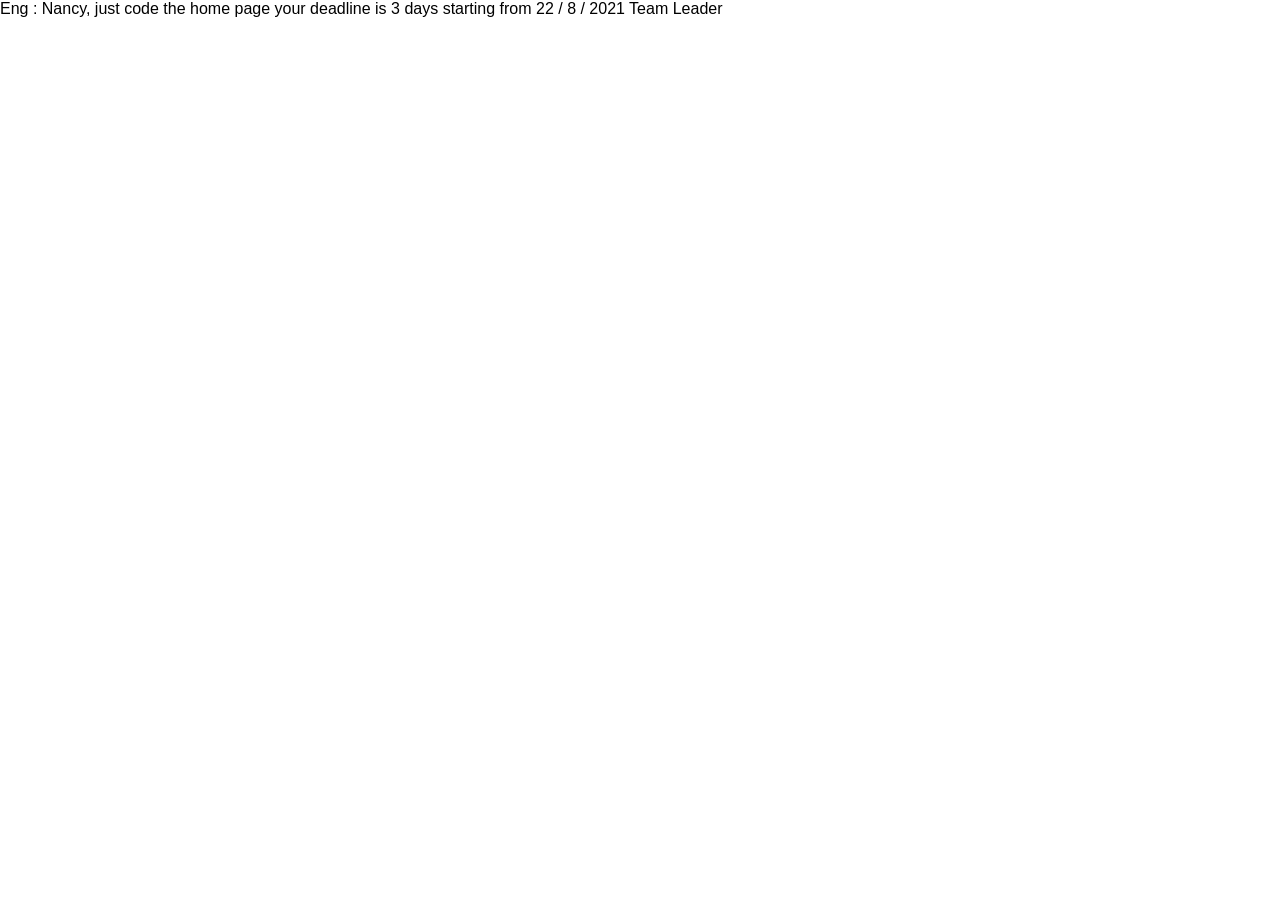
==== rooms.html @ c6a677c8 "rooms page" ====
<!DOCTYPE html>
<html lang="en">
<head>
    <meta charset="UTF-8">
    <meta http-equiv="X-UA-Compatible" content="IE=edge">
    <meta name="viewport" content="width=device-width, initial-scale=1.0">
    <link rel="stylesheet" href="style.css">
    <title>Montana</title>
</head>
<body>
    Eng : Nancy,

    just code the home page your deadline is 3 days 
    starting from 22 / 8 / 2021

    Team Leader
    
</body>
</html>
---- style.css ----
* {
  margin: 0;
  padding: 0;
  font-family: "Raleway", sans-serif;
}
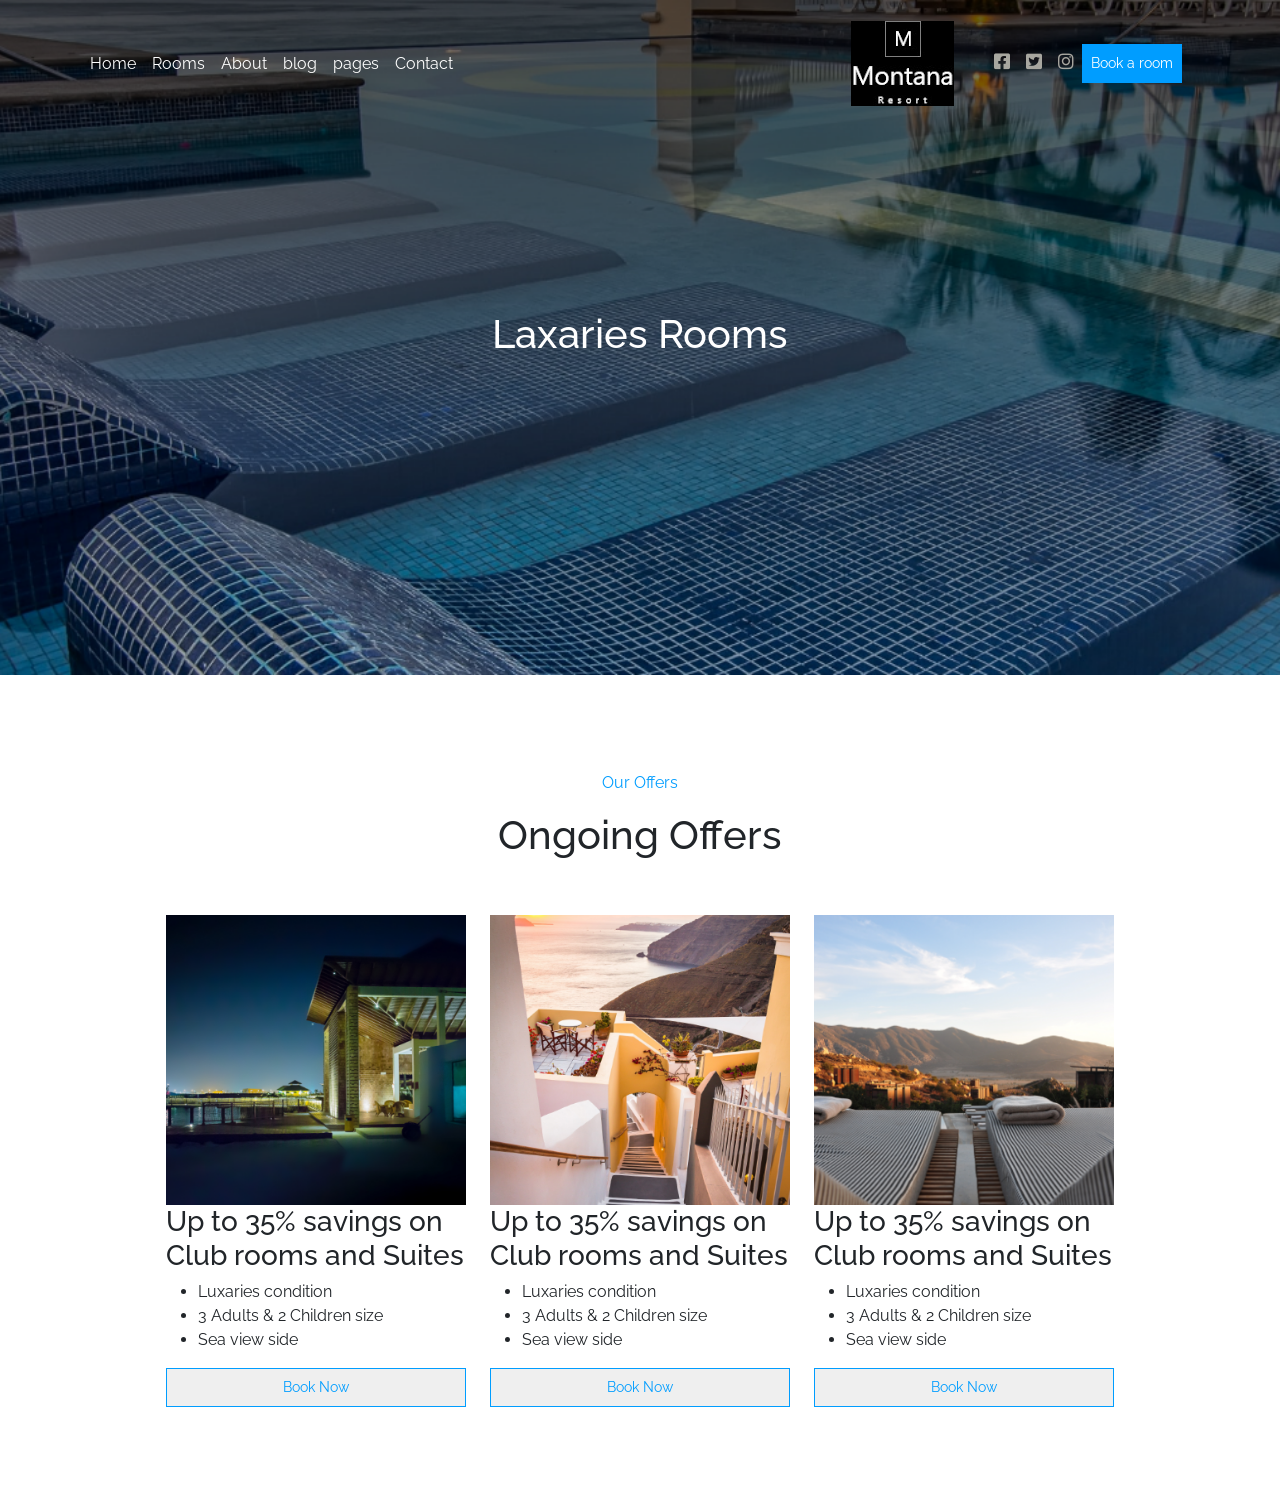
==== commit dd696940: "navbar and ongoing offer section" ====
--- a/rooms.html
+++ b/rooms.html
@@ -1,19 +1,157 @@
 <!DOCTYPE html>
 <html lang="en">
-<head>
-    <meta charset="UTF-8">
-    <meta http-equiv="X-UA-Compatible" content="IE=edge">
-    <meta name="viewport" content="width=device-width, initial-scale=1.0">
-    <link rel="stylesheet" href="style.css">
+  <head>
+    <meta charset="UTF-8" />
+    <meta http-equiv="X-UA-Compatible" content="IE=edge" />
+    <meta name="viewport" content="width=device-width, initial-scale=1.0" />
+    <link rel="stylesheet" href="style.css" />
     <title>Montana</title>
-</head>
-<body>
-    Eng : Nancy,
+    <link rel="preconnect" href="https://fonts.googleapis.com" />
+    <link rel="preconnect" href="https://fonts.gstatic.com" crossorigin />
+    <link
+      href="https://fonts.googleapis.com/css2?family=Raleway:wght@300;500&display=swap"
+      rel="stylesheet"
+    />
+    <link rel="stylesheet" href="css/all.min.css" />
+    <link rel="stylesheet" href="css/bootstrap.min.css" />
+    <link rel="stylesheet" href="css/style.css" />
+  </head>
+  <body>
+    <!-- Eng : Nancy,just code the home page your deadline is 3 days starting from 22 / 8 / 2021 Team Leader -->
+    <!-- start of Navbar -->
+    <nav class="navbar fixed-top navbar-expand-lg navbar-dark p-md-3">
+      <div class="container">
+       
+        <button
+          type="button"
+          class="navbar-toggler"
+          data-bs-target="#navbarNav"
+          data-bs-toggle="collapse"
+          aria-controls="navbarNav"
+          aria-expanded="false"
+          aria-lable="Toggle Navbar"
+        >
+          <span class="navbar-toggler-icon"></span>
+        </button>
 
-    just code the home page your deadline is 3 days 
-    starting from 22 / 8 / 2021
+        <div class="collapse navbar-collapse" id="navbarNav">
+          <!-- <div class="mx-auto"></div> -->
+          <ul class="navbar-nav">
+            <li class="nav-item">
+              <a href="#" class="nav-link text-white">Home</a>
+            </li>
+            <li class="nav-item">
+              <a href="#" class="nav-link text-white">Rooms</a>
+            </li>
+            <li class="nav-item">
+              <a href="#" class="nav-link text-white">About</a>
+            </li>
+            <li class="nav-item">
+              <a href="#" class="nav-link text-white">blog</a>
+            </li>
+            <li class="nav-item">
+              <a href="#" class="nav-link text-white">pages</a>
+            </li>
+            <li class="nav-item">
+              <a href="#" class="nav-link text-white">Contact</a>
+            </li>
+          </ul>
+        </div>
 
-    Team Leader
+       
+          <div class="navbar-brand  d-flex justify-content-center">
+            <img class="align-self-center logo" src="imgs/logo.png" />
+          </div>
+        
+       
+
+
+      <div class="d-flex m-3">
+        <i class="fab fa-facebook-square icon p-2"></i>     
+        <i class="fab fa-twitter-square icon p-2"></i>
+        <i class="fab fa-instagram icon p-2"></i>
+        <button type="button" class="button-bkg p-2 ">Book a room</button>
+    </div>
+      </div>
+    </nav>
+    <!-- end of Navbar -->
+
+    <!-- start  of banner image -->
+    <div
+      class="
+        banner-image
+        w-100
+        d-flex
+        align-items-center
+        justify-content-center
+        text-white
+      "
+    >
+      <div class="content text-center">
+        <h1 class="text-white">Laxaries Rooms</h1>
+      </div>
+    </div>
+    <!-- end  of banner image -->
+
+
+ <!-- start of Ongoing Offers -->
+ <div class="container mt-5 p-5">
+   <p class="text-center Ongoing-head">Our Offers</p>
+   <h1 class="text-center">Ongoing Offers</h1>
+  <div class="row p-5">
+    <div class="col-md-4">
+      <div class="item">
+        <img src="imgs/download (8).png" class="w-100" />
+        <h3>Up to 35% savings on Club
+          rooms and Suites</h3>
+          <ul>
+            <li>Luxaries condition</li>
+            <li>3 Adults & 2 Children size</li>
+            <li>Sea view side</li>
+  
+          </ul>
+          <button type="button" class="button-Ongoing p-2 ">Book Now</button>
+
+      </div>
+    </div>
+    <div class="col-md-4">
+      <div class="item">
+        <img src="imgs/download (9).png" class="w-100" />
+        <h3>Up to 35% savings on Club
+          rooms and Suites</h3>
+        <ul>
+          <li>Luxaries condition</li>
+          <li>3 Adults & 2 Children size</li>
+          <li>Sea view side</li>
+
+        </ul>
+        <button type="button" class="button-Ongoing p-2 ">Book Now</button>
+
+      </div>
+    </div>
+    <div class="col-md-4">
+      <div class="item">
+        <img src="imgs/download (10).png" class="w-100" />
+        <h3>Up to 35% savings on Club
+          rooms and Suites</h3>
+          <ul>
+            <li>Luxaries condition</li>
+            <li>3 Adults & 2 Children size</li>
+            <li>Sea view side</li>
+  
+          </ul>
+          <button type="button" class="button-Ongoing p-2 ">Book Now</button>
+
+      </div>
+    </div>
+  </div>
+</div>
+  <!-- end of Ongoing Offers -->
+
+
     
-</body>
-</html>+    <script src="js/bootstrap.bundle.min.js"></script>
+    <script src="js/bootstrap.min.js"></script>
+    <script src="js/app.js"></script>
+  </body>
+</html>
--- a/css/style.css
+++ b/css/style.css
@@ -0,0 +1,69 @@
+* {
+  margin: 0;
+  padding: 0;
+  font-family: "Raleway", sans-serif;
+}
+.nav-bkgrd{
+  background-color: transparent;
+}
+.banner-image{
+  height:75vh;
+  /* background-color: tomato; */
+  background-image: url("../imgs/bg.png"); 
+  background-position: center; 
+  background-repeat: no-repeat; 
+  background-size: cover; 
+}
+
+.logo{
+  text-align: center;
+}
+
+.button-bkg{
+  background: #009dff;
+    padding: 12px 26px;
+    font-size: 14px;
+    font-weight: 400;
+    border: 1px solid transparent;
+    color: #fff;
+    padding: 12px 26px;
+}
+.button-bkg:hover{
+  background: white;
+  color:#009dff;
+  border: 1px solid #009dff;
+
+}
+
+.icon{
+  font-size:18px;
+  color:#a8a7a0;
+  
+  background-color: transparent;
+}
+.icon:hover{
+ 
+  color:white;
+
+}
+
+
+
+.button-Ongoing{
+  width: 100%;
+    text-align: center;
+    font-size: 14px;
+    color: #009dff;
+    border: 1px solid #009dff;
+    text-transform: capitalize;
+    padding: 10px 25px;
+}
+
+.button-Ongoing:hover{
+  background-color: #009dff;
+  color: white;
+}
+.Ongoing-head{
+  color: #009dff;
+
+}
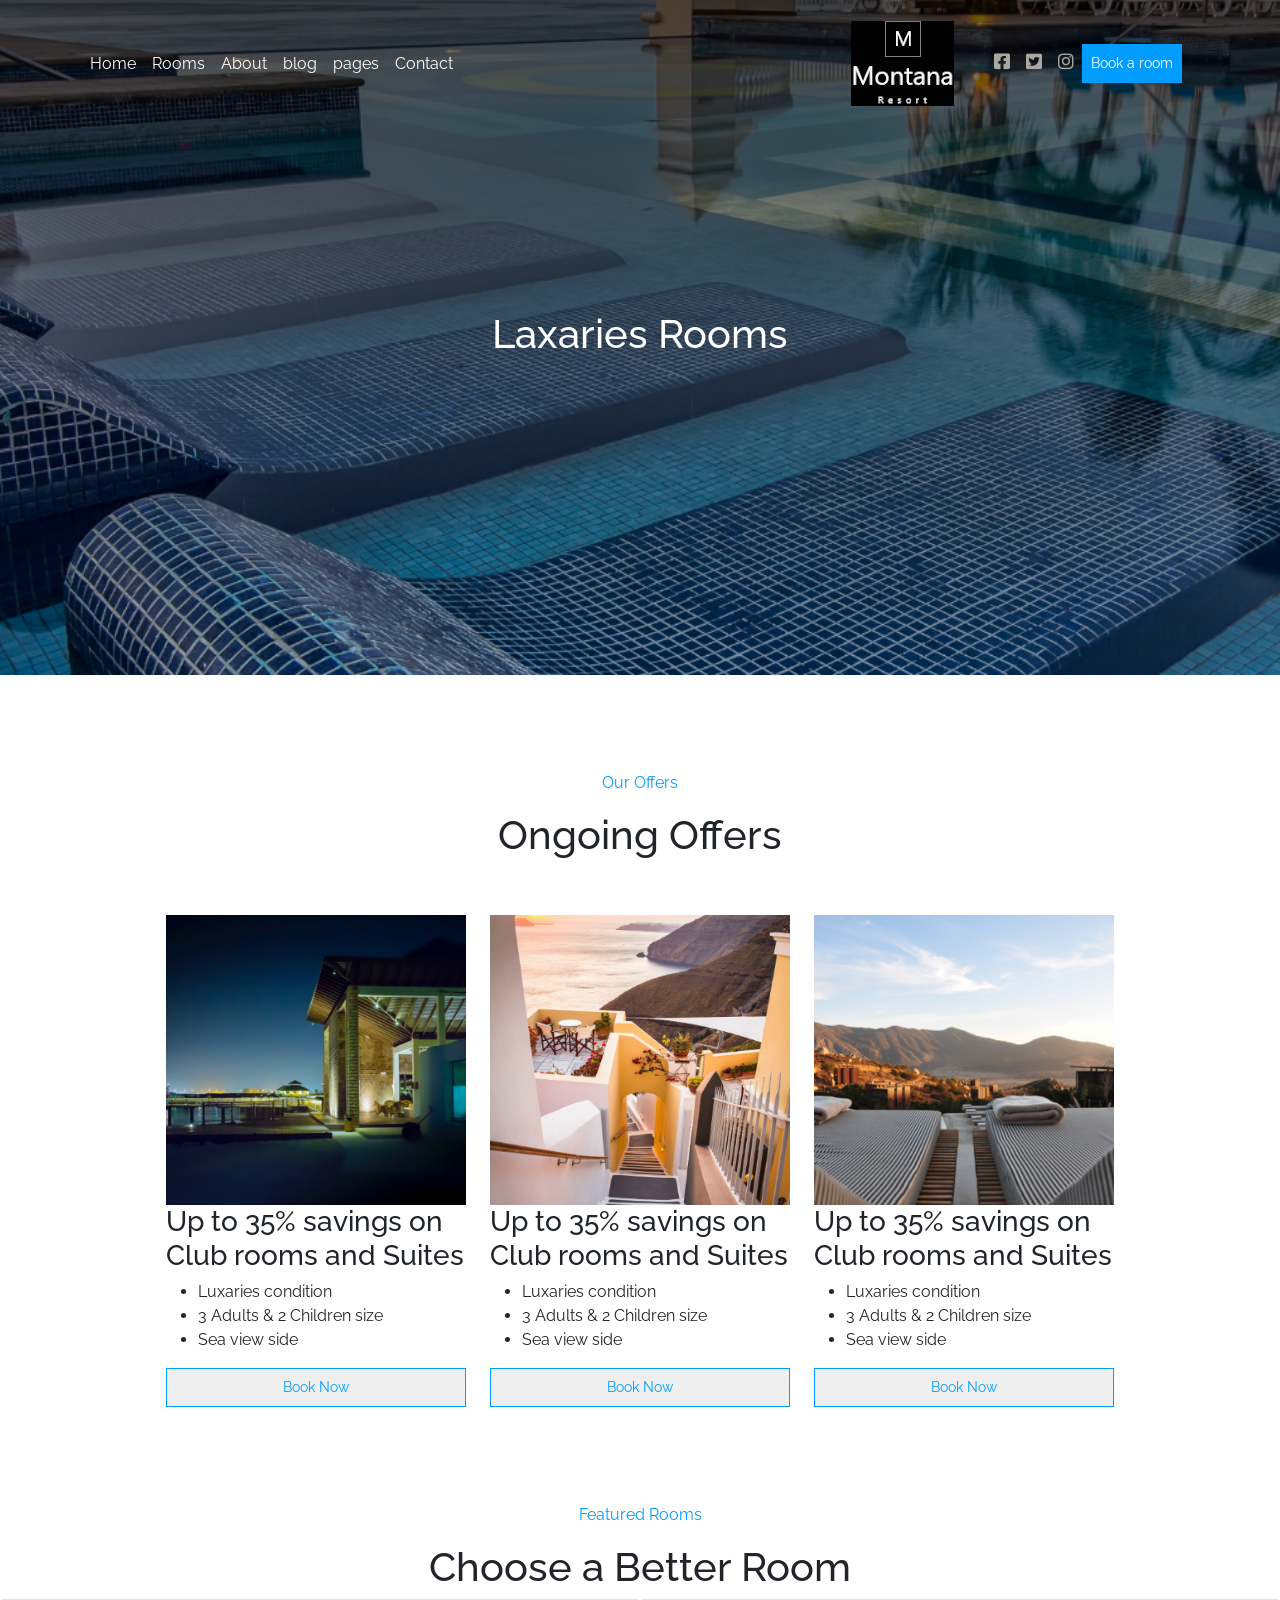
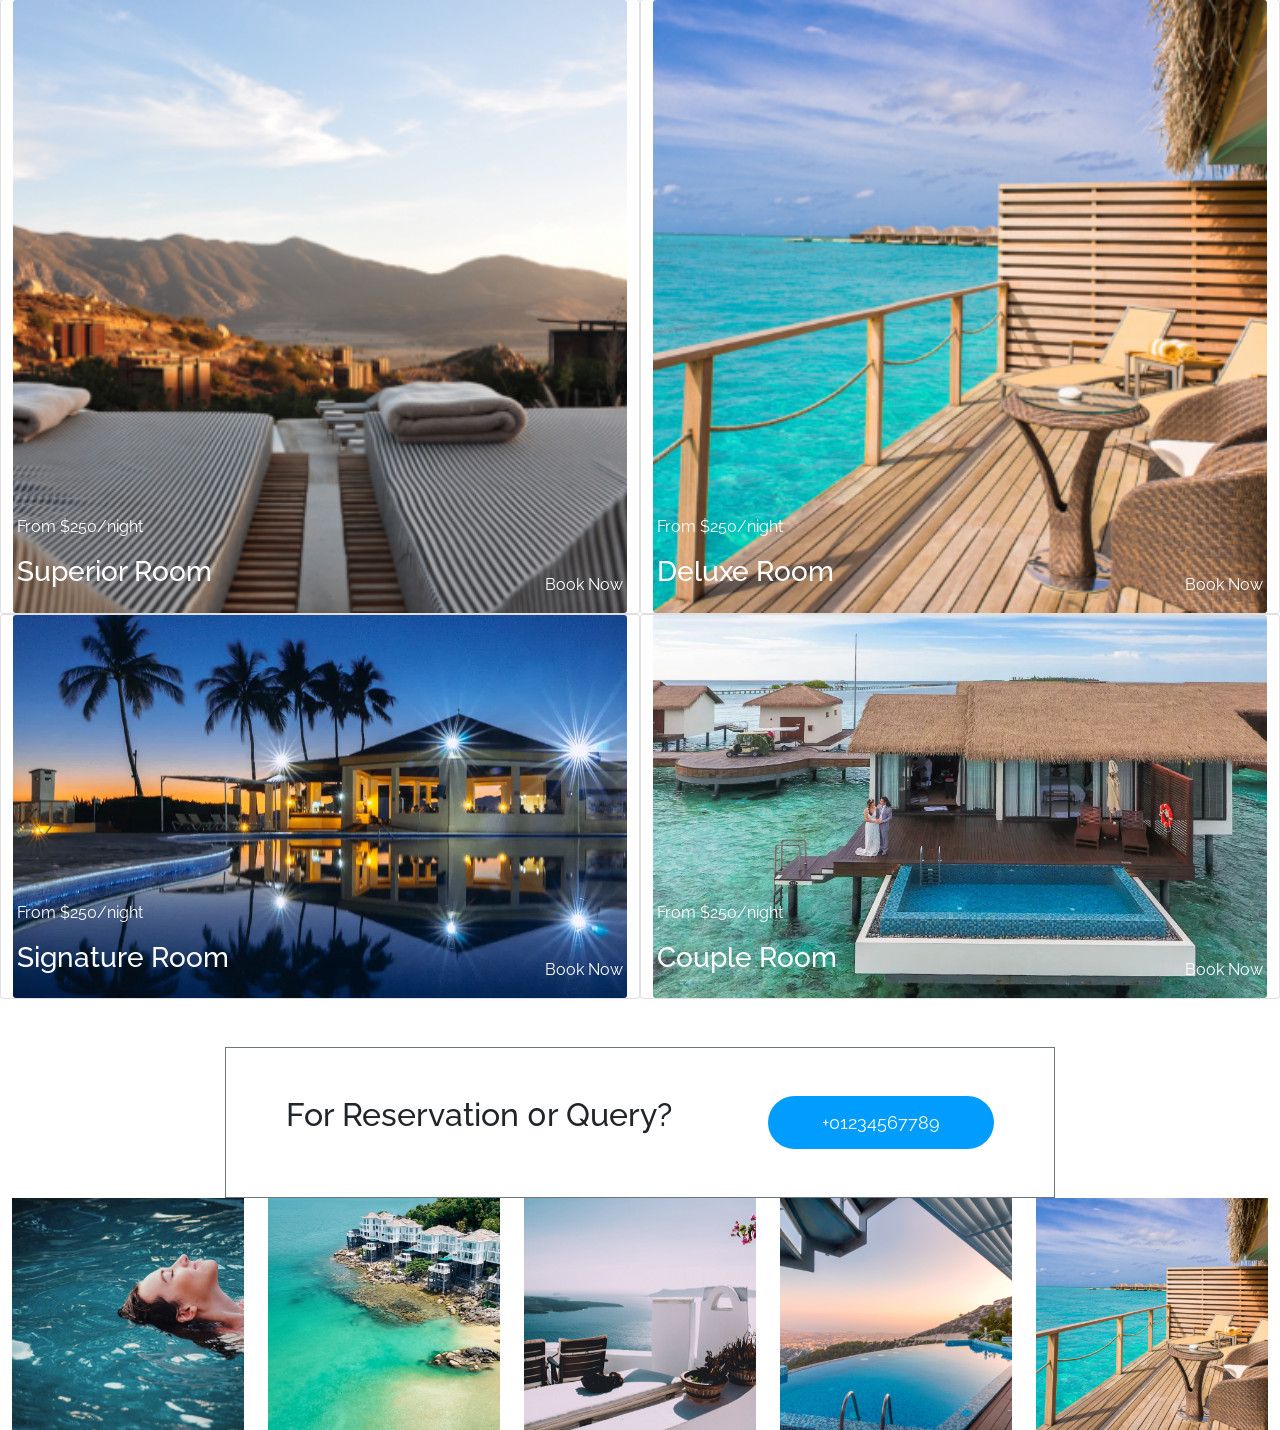
==== commit 240c2226: "Featured Rooms and reversed sections" ====
--- a/rooms.html
+++ b/rooms.html
@@ -21,7 +21,6 @@
     <!-- start of Navbar -->
     <nav class="navbar fixed-top navbar-expand-lg navbar-dark p-md-3">
       <div class="container">
-       
         <button
           type="button"
           class="navbar-toggler"
@@ -58,20 +57,16 @@
           </ul>
         </div>
 
-       
-          <div class="navbar-brand  d-flex justify-content-center">
-            <img class="align-self-center logo" src="imgs/logo.png" />
-          </div>
-        
-       
-
-
-      <div class="d-flex m-3">
-        <i class="fab fa-facebook-square icon p-2"></i>     
-        <i class="fab fa-twitter-square icon p-2"></i>
-        <i class="fab fa-instagram icon p-2"></i>
-        <button type="button" class="button-bkg p-2 ">Book a room</button>
-    </div>
+        <div class="navbar-brand d-flex justify-content-center">
+          <img class="align-self-center logo" src="imgs/logo.png" />
+        </div>
+
+        <div class="d-flex m-3">
+          <i class="fab fa-facebook-square icon p-2"></i>
+          <i class="fab fa-twitter-square icon p-2"></i>
+          <i class="fab fa-instagram icon p-2"></i>
+          <button type="button" class="button-bkg p-2">Book a room</button>
+        </div>
       </div>
     </nav>
     <!-- end of Navbar -->
@@ -93,63 +88,155 @@
     </div>
     <!-- end  of banner image -->
 
-
- <!-- start of Ongoing Offers -->
- <div class="container mt-5 p-5">
-   <p class="text-center Ongoing-head">Our Offers</p>
-   <h1 class="text-center">Ongoing Offers</h1>
-  <div class="row p-5">
-    <div class="col-md-4">
-      <div class="item">
-        <img src="imgs/download (8).png" class="w-100" />
-        <h3>Up to 35% savings on Club
-          rooms and Suites</h3>
-          <ul>
-            <li>Luxaries condition</li>
-            <li>3 Adults & 2 Children size</li>
-            <li>Sea view side</li>
-  
-          </ul>
-          <button type="button" class="button-Ongoing p-2 ">Book Now</button>
-
-      </div>
-    </div>
-    <div class="col-md-4">
-      <div class="item">
-        <img src="imgs/download (9).png" class="w-100" />
-        <h3>Up to 35% savings on Club
-          rooms and Suites</h3>
-        <ul>
-          <li>Luxaries condition</li>
-          <li>3 Adults & 2 Children size</li>
-          <li>Sea view side</li>
-
-        </ul>
-        <button type="button" class="button-Ongoing p-2 ">Book Now</button>
-
-      </div>
-    </div>
-    <div class="col-md-4">
-      <div class="item">
-        <img src="imgs/download (10).png" class="w-100" />
-        <h3>Up to 35% savings on Club
-          rooms and Suites</h3>
-          <ul>
-            <li>Luxaries condition</li>
-            <li>3 Adults & 2 Children size</li>
-            <li>Sea view side</li>
-  
-          </ul>
-          <button type="button" class="button-Ongoing p-2 ">Book Now</button>
-
-      </div>
-    </div>
-  </div>
-</div>
-  <!-- end of Ongoing Offers -->
-
-
-    
+    <!-- start of Ongoing Offers -->
+    <div class="container mt-5 p-5">
+      <p class="text-center Ongoing-head">Our Offers</p>
+      <h1 class="text-center">Ongoing Offers</h1>
+      <div class="row p-5">
+        <div class="col-md-4">
+          <div class="item">
+            <img src="imgs/download (8).png" class="w-100" />
+            <h3>Up to 35% savings on Club rooms and Suites</h3>
+            <ul>
+              <li>Luxaries condition</li>
+              <li>3 Adults & 2 Children size</li>
+              <li>Sea view side</li>
+            </ul>
+            <button type="button" class="button-Ongoing p-2">Book Now</button>
+          </div>
+        </div>
+        <div class="col-md-4">
+          <div class="item">
+            <img src="imgs/download (9).png" class="w-100" />
+            <h3>Up to 35% savings on Club rooms and Suites</h3>
+            <ul>
+              <li>Luxaries condition</li>
+              <li>3 Adults & 2 Children size</li>
+              <li>Sea view side</li>
+            </ul>
+            <button type="button" class="button-Ongoing p-2">Book Now</button>
+          </div>
+        </div>
+        <div class="col-md-4">
+          <div class="item">
+            <img src="imgs/download (10).png" class="w-100" />
+            <h3>Up to 35% savings on Club rooms and Suites</h3>
+            <ul>
+              <li>Luxaries condition</li>
+              <li>3 Adults & 2 Children size</li>
+              <li>Sea view side</li>
+            </ul>
+            <button type="button" class="button-Ongoing p-2">Book Now</button>
+          </div>
+        </div>
+      </div>
+    </div>
+    <!-- end of Ongoing Offers -->
+
+    <!-- start of Featured Rooms -->
+    <div class="container-fluid">
+      <p class="text-center Ongoing-head">Featured Rooms</p>
+      <h1 class="text-center">Choose a Better Room</h1>
+      <div class="row">
+        <div class="col-md-6  card text-white">
+          <img src="imgs/download (10).png" class="img-fluid card-img h-100" alt="..." />
+          <div class="card-img-overlay d-flex justify-content-between align-items-end">
+            <div>
+              <p class="card-text">From $250/night</p>
+              <h3 class="card-title">Superior Room</h3>
+            </div>
+            <div>
+              <a href="#" class="card-text text-white room-link">Book Now</a>
+            </div>
+          </div>
+        </div>
+
+         <div class="col-md-6  card text-white">
+          <img src="imgs/download (7).png" class="img-fluid card-img" alt="..." />
+          <div class="card-img-overlay d-flex justify-content-between align-items-end">
+            <div>
+              <p class="card-text">From $250/night</p>
+              <h3 class="card-title">Deluxe Room</h3>
+            </div>
+            <div>
+              <a href="#" class="card-text text-white room-link">Book Now</a>
+            </div>
+          </div>
+        </div>
+
+      </div>
+      <div class="row">
+         <div class="col-md-6  card text-white">
+          <img src="imgs/download8.webp" class="img-fluid card-img w-100 h-100 room-item" alt="..." />
+          <div class="card-img-overlay d-flex justify-content-between align-items-end">
+            <div>
+              <p class="card-text">From $250/night</p>
+              <h3 class="card-title">Signature Room</h3>
+            </div>
+            <div>
+              <a href="#" class="card-text text-white room-link">Book Now</a>
+            </div>
+          </div>
+        </div>
+
+        <div class="col-md-6  card text-white">
+          <img src="imgs/download9.webp" class="img-fluid card-img w-100 h-100" alt="..." />
+          <div class="card-img-overlay d-flex justify-content-between align-items-end">
+            <div>
+              <p class="card-text">From $250/night</p>
+              <h3 class="card-title">Couple Room</h3>
+            </div>
+            <div>
+              <a href="#" class="card-text text-white room-link">Book Now</a>
+            </div>
+          </div>
+        </div>
+      </div>
+    </div>
+    <!-- end of Featured Rooms -->
+
+    <!-- start of reserve -->
+    <div class="container mt-5">
+      <div class="row justify-content-md-center">
+       
+        <div class="col-md-auto  border border-secondary border-1  d-flex justify-content-between">
+
+         <h2 class="m-5">For Reservation 0r Query?</h2>
+         <a href="#" class="phone-nu m-5">+01234567789</a>
+
+        </div>
+       
+      </div>
+      
+    </div>
+    <!-- end of reserve -->
+
+    <!-- start of gallery -->
+
+    <div class="container-fluid">
+      <div class="row">
+        
+        <div class="col gallery-item">
+          <img src="imgs/download (3).png" class="img-fluid" alt="">
+        </div>
+        <div class="col gallery-item">
+          <img src="imgs/download (4).png" class="img-fluid" alt="">
+        </div>
+        <div class="col gallery-item">
+          <img src="imgs/download (5).png" class="img-fluid" alt="">
+        </div>
+        <div class="col gallery-item">
+          <img src="imgs/download (6).png" class="img-fluid" alt="">
+        </div>
+        <div class="col gallery-item">
+          <img src="imgs/download (7).png" class="img-fluid" alt="">
+        </div>
+        
+      </div>
+      
+    </div>
+    <!-- end of gallery -->
+
     <script src="js/bootstrap.bundle.min.js"></script>
     <script src="js/bootstrap.min.js"></script>
     <script src="js/app.js"></script>
--- a/css/style.css
+++ b/css/style.css
@@ -2,6 +2,9 @@
   margin: 0;
   padding: 0;
   font-family: "Raleway", sans-serif;
+}
+a{
+  text-decoration: none;
 }
 .nav-bkgrd{
   background-color: transparent;
@@ -48,6 +51,7 @@
 }
 
 
+/* start of Ongoing Offers  */
 
 .button-Ongoing{
   width: 100%;
@@ -66,4 +70,48 @@
 .Ongoing-head{
   color: #009dff;
 
-}+}
+/* end of Ongoing Offers  */
+
+ /* start of Featured Rooms  */
+
+/* .room-item{
+  width: 100%;
+    -webkit-transform: scale(1);
+    -moz-transform: scale(1);
+    -ms-transform: scale(1);
+    transform: scale(1);
+    -webkit-transition: .5s;
+    -moz-transition: .5s;
+    -o-transition: .5s;
+    transition: .5s;
+} */
+.room-link:hover{
+  color: #009dff !important;
+
+}
+ /* end of Featured Rooms  */
+
+ .phone-nu{
+  background: #009dff;
+  color: #fff;
+  padding: 12px 53px;
+  border-radius: 30px;
+  display: inline-block;
+  font-size: 18px;
+  border: 1px solid transparent;
+ }
+ .phone-nu:hover{
+  background: #fff;
+  color: #009dff;
+  padding: 12px 53px;
+  border-radius: 30px;
+  display: inline-block;
+  font-size: 18px;
+  border: 1px solid #009dff;
+ }
+ 
+
+ .gallery-item{
+width: 20%;
+ }
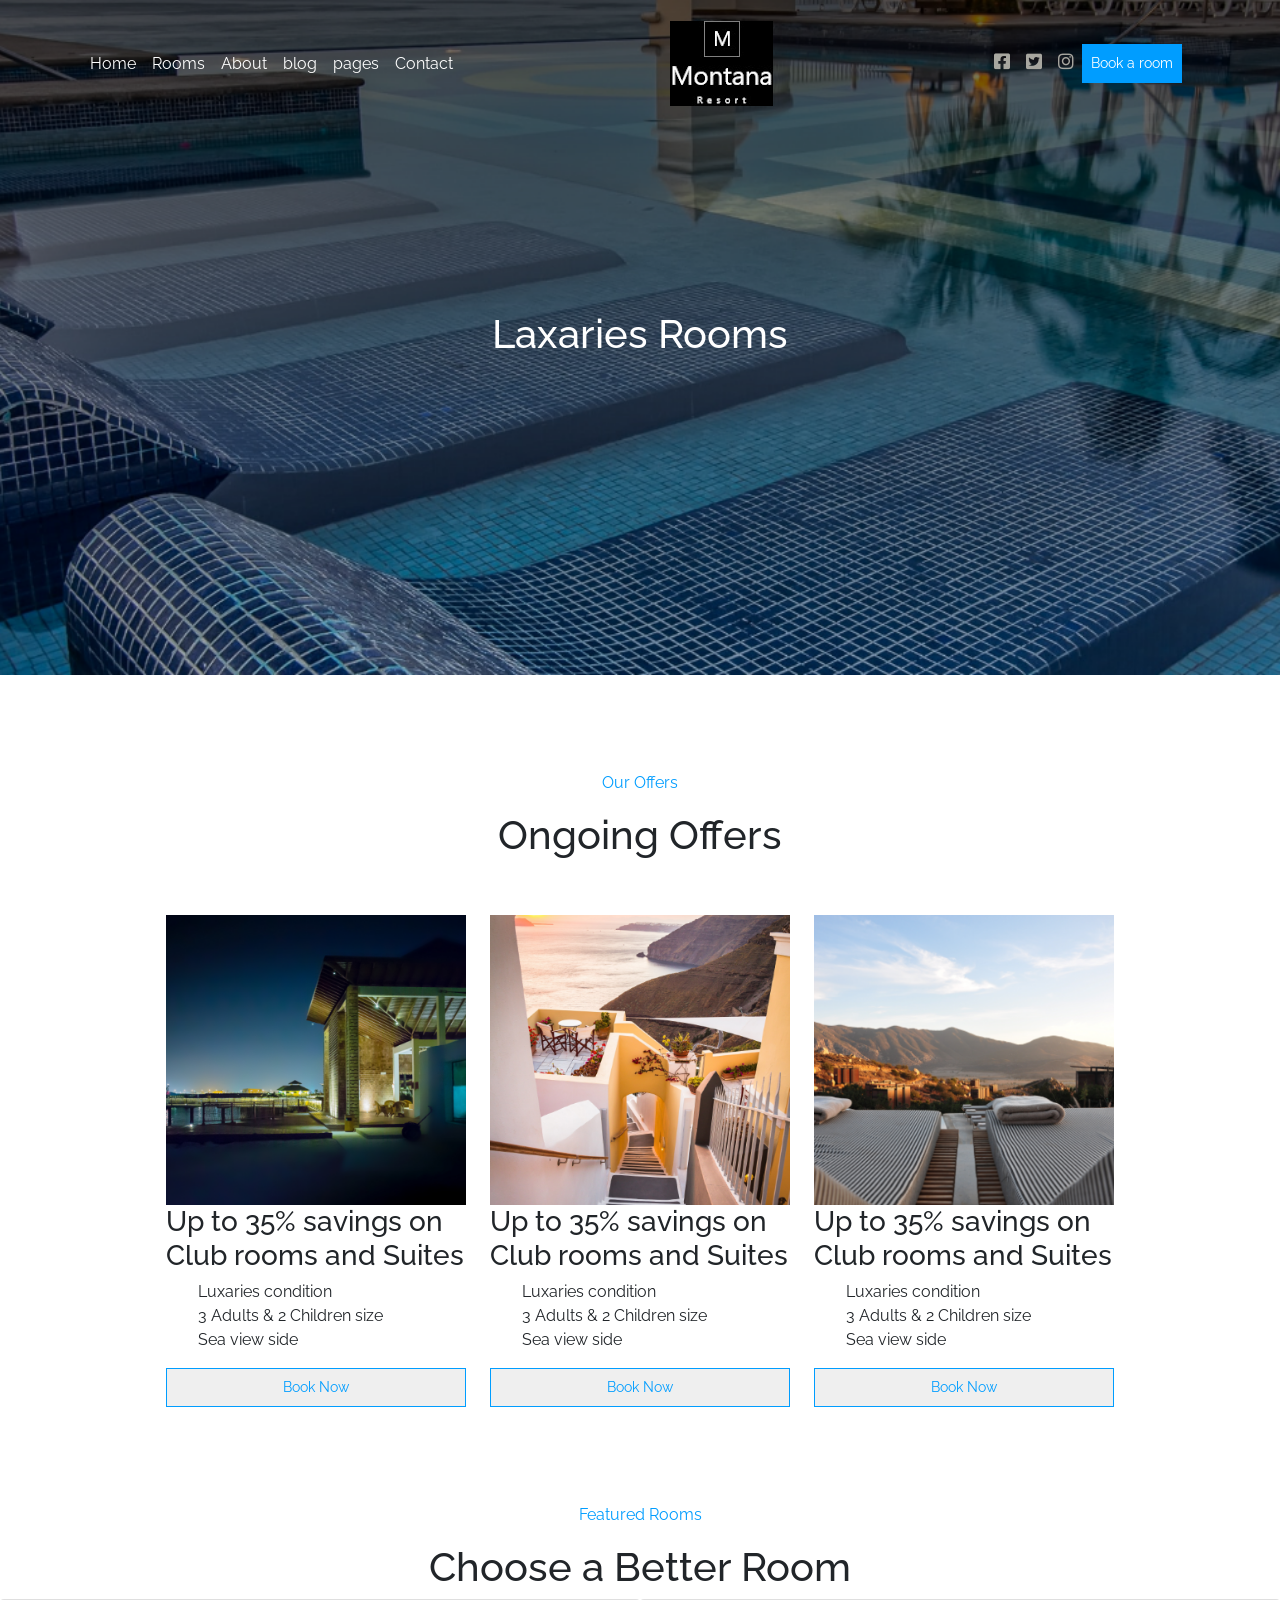
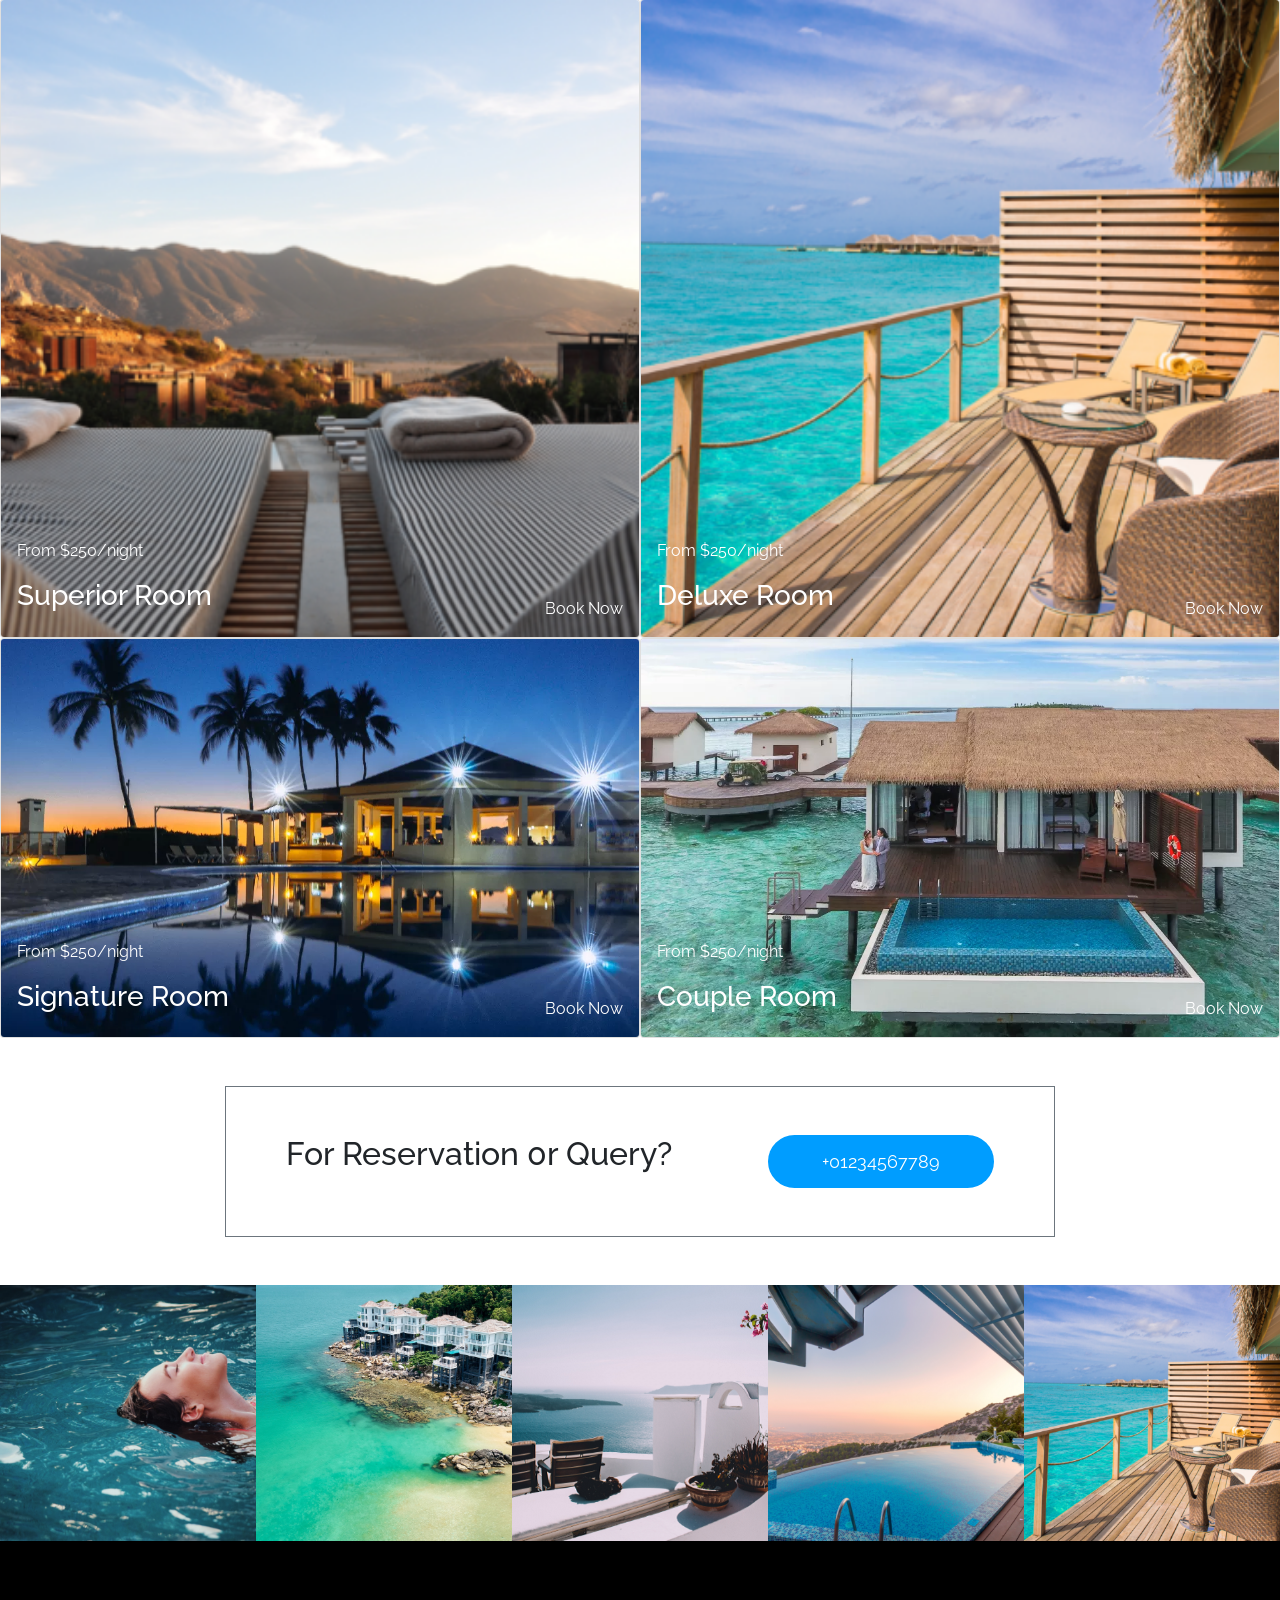
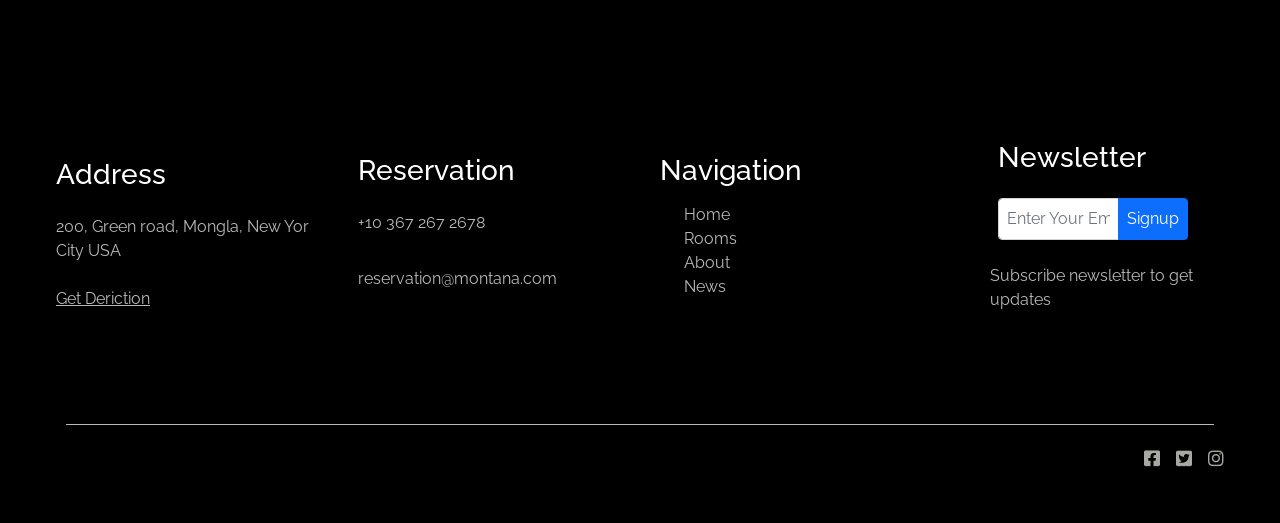
==== commit 11d84517: "footer" ====
--- a/rooms.html
+++ b/rooms.html
@@ -57,7 +57,7 @@
           </ul>
         </div>
 
-        <div class="navbar-brand d-flex justify-content-center">
+        <div class="navbar-brand col-5 d-flex justify-content-center">
           <img class="align-self-center logo" src="imgs/logo.png" />
         </div>
 
@@ -138,9 +138,20 @@
       <p class="text-center Ongoing-head">Featured Rooms</p>
       <h1 class="text-center">Choose a Better Room</h1>
       <div class="row">
-        <div class="col-md-6  card text-white">
-          <img src="imgs/download (10).png" class="img-fluid card-img h-100" alt="..." />
-          <div class="card-img-overlay d-flex justify-content-between align-items-end">
+        <div class="col-md-6 card text-white padding-0">
+          <img
+            src="imgs/download (10).png"
+            class="img-fluid card-img h-100"
+            alt="..."
+          />
+          <div
+            class="
+              card-img-overlay
+              d-flex
+              justify-content-between
+              align-items-end
+            "
+          >
             <div>
               <p class="card-text">From $250/night</p>
               <h3 class="card-title">Superior Room</h3>
@@ -151,9 +162,20 @@
           </div>
         </div>
 
-         <div class="col-md-6  card text-white">
-          <img src="imgs/download (7).png" class="img-fluid card-img" alt="..." />
-          <div class="card-img-overlay d-flex justify-content-between align-items-end">
+        <div class="col-md-6 card text-white padding-0">
+          <img
+            src="imgs/download (7).png"
+            class="img-fluid card-img"
+            alt="..."
+          />
+          <div
+            class="
+              card-img-overlay
+              d-flex
+              justify-content-between
+              align-items-end
+            "
+          >
             <div>
               <p class="card-text">From $250/night</p>
               <h3 class="card-title">Deluxe Room</h3>
@@ -163,12 +185,22 @@
             </div>
           </div>
         </div>
-
       </div>
       <div class="row">
-         <div class="col-md-6  card text-white">
-          <img src="imgs/download8.webp" class="img-fluid card-img w-100 h-100 room-item" alt="..." />
-          <div class="card-img-overlay d-flex justify-content-between align-items-end">
+        <div class="col-md-6 card text-white padding-0">
+          <img
+            src="imgs/download8.webp"
+            class="img-fluid card-img w-100 h-100 room-item"
+            alt="..."
+          />
+          <div
+            class="
+              card-img-overlay
+              d-flex
+              justify-content-between
+              align-items-end
+            "
+          >
             <div>
               <p class="card-text">From $250/night</p>
               <h3 class="card-title">Signature Room</h3>
@@ -179,9 +211,20 @@
           </div>
         </div>
 
-        <div class="col-md-6  card text-white">
-          <img src="imgs/download9.webp" class="img-fluid card-img w-100 h-100" alt="..." />
-          <div class="card-img-overlay d-flex justify-content-between align-items-end">
+        <div class="col-md-6 card text-white padding-0">
+          <img
+            src="imgs/download9.webp"
+            class="img-fluid card-img w-100 h-100"
+            alt="..."
+          />
+          <div
+            class="
+              card-img-overlay
+              d-flex
+              justify-content-between
+              align-items-end
+            "
+          >
             <div>
               <p class="card-text">From $250/night</p>
               <h3 class="card-title">Couple Room</h3>
@@ -198,44 +241,112 @@
     <!-- start of reserve -->
     <div class="container mt-5">
       <div class="row justify-content-md-center">
-       
-        <div class="col-md-auto  border border-secondary border-1  d-flex justify-content-between">
-
-         <h2 class="m-5">For Reservation 0r Query?</h2>
-         <a href="#" class="phone-nu m-5">+01234567789</a>
-
-        </div>
-       
-      </div>
-      
+        <div
+          class="
+            col-md-auto
+            border border-secondary border-1
+            d-flex
+            justify-content-between
+          "
+        >
+          <h2 class="m-5">For Reservation 0r Query?</h2>
+          <a href="#" class="phone-nu m-5">+01234567789</a>
+        </div>
+      </div>
     </div>
     <!-- end of reserve -->
 
     <!-- start of gallery -->
-
-    <div class="container-fluid">
+    <div class="container-fluid mt-5 ">
       <div class="row">
-        
-        <div class="col gallery-item">
-          <img src="imgs/download (3).png" class="img-fluid" alt="">
-        </div>
-        <div class="col gallery-item">
-          <img src="imgs/download (4).png" class="img-fluid" alt="">
-        </div>
-        <div class="col gallery-item">
-          <img src="imgs/download (5).png" class="img-fluid" alt="">
-        </div>
-        <div class="col gallery-item">
-          <img src="imgs/download (6).png" class="img-fluid" alt="">
-        </div>
-        <div class="col gallery-item">
-          <img src="imgs/download (7).png" class="img-fluid" alt="">
-        </div>
-        
-      </div>
-      
+        <div class="col-md-15 col-sm-3 padding-0">
+          <img src="imgs/download (3).png" class="img-fluid" alt="" />
+        </div>
+        <div class="col-md-15 col-sm-3 padding-0">
+          <img src="imgs/download (4).png" class="img-fluid" alt="" />
+        </div>
+        <div class="col-md-15 col-sm-3 padding-0">
+          <img src="imgs/download (5).png" class="img-fluid" alt="" />
+        </div>
+        <div class="col-md-15 col-sm-3 padding-0">
+          <img src="imgs/download (6).png" class="img-fluid" alt="" />
+        </div>
+        <div class="col-md-15 col-sm-3 padding-0">
+          <img src="imgs/download (7).png" class="img-fluid" alt="" />
+        </div>
+      </div>
     </div>
     <!-- end of gallery -->
+
+    <!-- start of footer -->
+
+    <footer class="container-fluid bgclr-footer text-white  p-5">
+      <div class="row mt-5 d-flex justify-content-center align-items-center">
+        <div class="col-md-3 mt-5">
+          <h3 class="p-2">Address</h3>
+          <p class="p-2 clr-foot">200, Green road, Mongla, New Yor City USA</p>
+          <a
+            style="text-decoration: underline"
+            class="foot-link clr-foot p-2"
+            href="#"
+            >Get Deriction</a
+          >
+        </div>
+        <div class="col-md-3 mt-5">
+          <h3 class="p-2">Reservation</h3>
+          <p class="p-2 clr-foot">+10 367 267 2678</p>
+          <p class="p-2 clr-foot">reservation@montana.com</p>
+        </div>
+        <div class="col-md-3 mt-5">
+          <h3 class="p-2">Navigation</h3>
+          <ul>
+            <li>
+              <a class="foot-link" href="#">Home</a>
+            </li>
+            <li>
+              <a class="foot-link" href="#">Rooms</a>
+            </li>
+            <li>
+              <a class="foot-link" href="#">About</a>
+            </li>
+            <li>
+              <a class="foot-link" href="#">News</a>
+            </li>
+          </ul>
+        </div>
+        <div class="col-md-3 mt-5 p-5">
+          <h3 class="p-2">Newsletter</h3>
+          <div class="input-group mb-3 p-2">
+            <input
+              type="text"
+              class="form-control p-2"
+              placeholder="Enter Your Email"
+              aria-label="Recipient's username"
+              aria-describedby="button-addon2"
+            />
+            <button
+              class="btn btn-outline-primary bg-primary text-white p-2"
+              type="button"
+              id="button-addon2"
+            >
+              Signup
+            </button>
+          </div>
+
+          <p class="clr-foot">Subscribe newsletter to get updates</p>
+        </div>
+      </div>
+      <div class="row mt-5">
+        <div class="col-md-12 mx-auto line"></div>
+        <div class="col-md-12 mt-3 foot-icon d-flex justify-content-end">
+          <i class="fab fa-facebook-square icon p-2"></i>
+          <i class="fab fa-twitter-square icon p-2"></i>
+          <i class="fab fa-instagram icon p-2"></i>
+        </div>
+      </div>
+    </footer>
+
+    <!-- end of footer -->
 
     <script src="js/bootstrap.bundle.min.js"></script>
     <script src="js/bootstrap.min.js"></script>
--- a/css/style.css
+++ b/css/style.css
@@ -3,8 +3,48 @@
   padding: 0;
   font-family: "Raleway", sans-serif;
 }
+.col-xs-15,
+.col-sm-15,
+.col-md-15,
+.col-lg-15 {
+    position: relative;
+    min-height: 1px;
+    padding-right: 10px;
+    padding-left: 10px;
+}
+.col-xs-15 {
+  width: 20%;
+  float: left;
+}
+@media (min-width: 768px) {
+.col-sm-15 {
+      width: 20%;
+      float: left;
+  }
+}
+@media (min-width: 992px) {
+  .col-md-15 {
+      width: 20%;
+      float: left;
+  }
+}
+@media (min-width: 1200px) {
+  .col-lg-15 {
+      width: 20%;
+      float: left;
+  }
+}
+
+.padding-0{
+  padding-right:0;
+  padding-left:0;
+}
+
 a{
   text-decoration: none;
+}
+ul {
+  list-style-type: none;
 }
 .nav-bkgrd{
   background-color: transparent;
@@ -112,6 +152,51 @@
  }
  
 
- .gallery-item{
-width: 20%;
- }+ 
+
+ footer{
+   height: auto;
+   /* position: relative; */
+ }
+ .bgclr-footer{
+   background-color: black;
+ }
+
+ .foot-link{
+   color:#BABABA !important;
+ }
+ .foot-link:hover{
+  color:#009dff !important;
+}
+
+/* footer::before {
+ content:'';
+  position:absolute;
+  display:block;
+  top:90%;
+  height:0.5px;
+  width: 80%;
+  background:#BABABA;
+  left:50%;
+  z-index:1;
+  transform:translateX(-50%);
+  -webkit-transform:translateX(-50%);
+  
+} */
+.line{
+  
+  height:0.5px;
+  width: 95%;
+  background:#BABABA;
+  display:inline;
+}
+.foot-icon{
+  
+  color:#BABABA;
+  
+}
+
+.clr-foot{
+  color:#BABABA;
+
+}
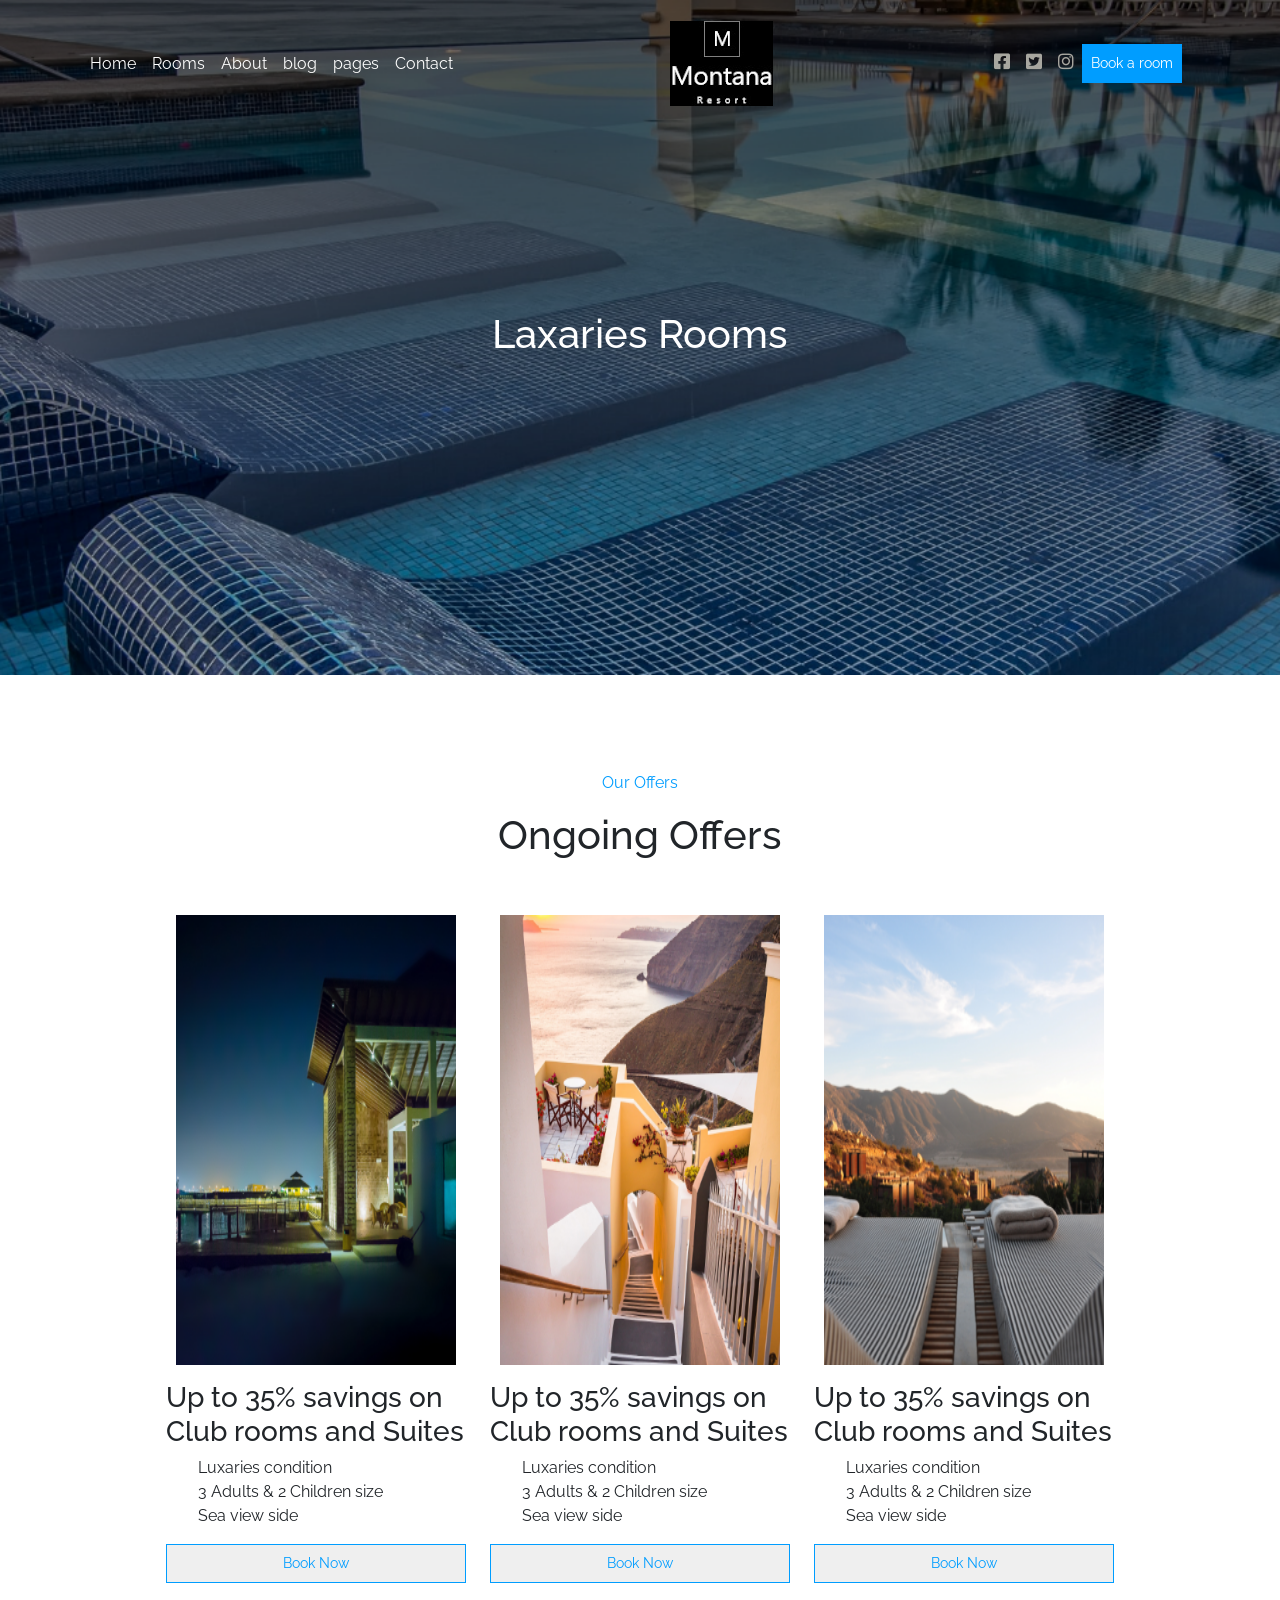
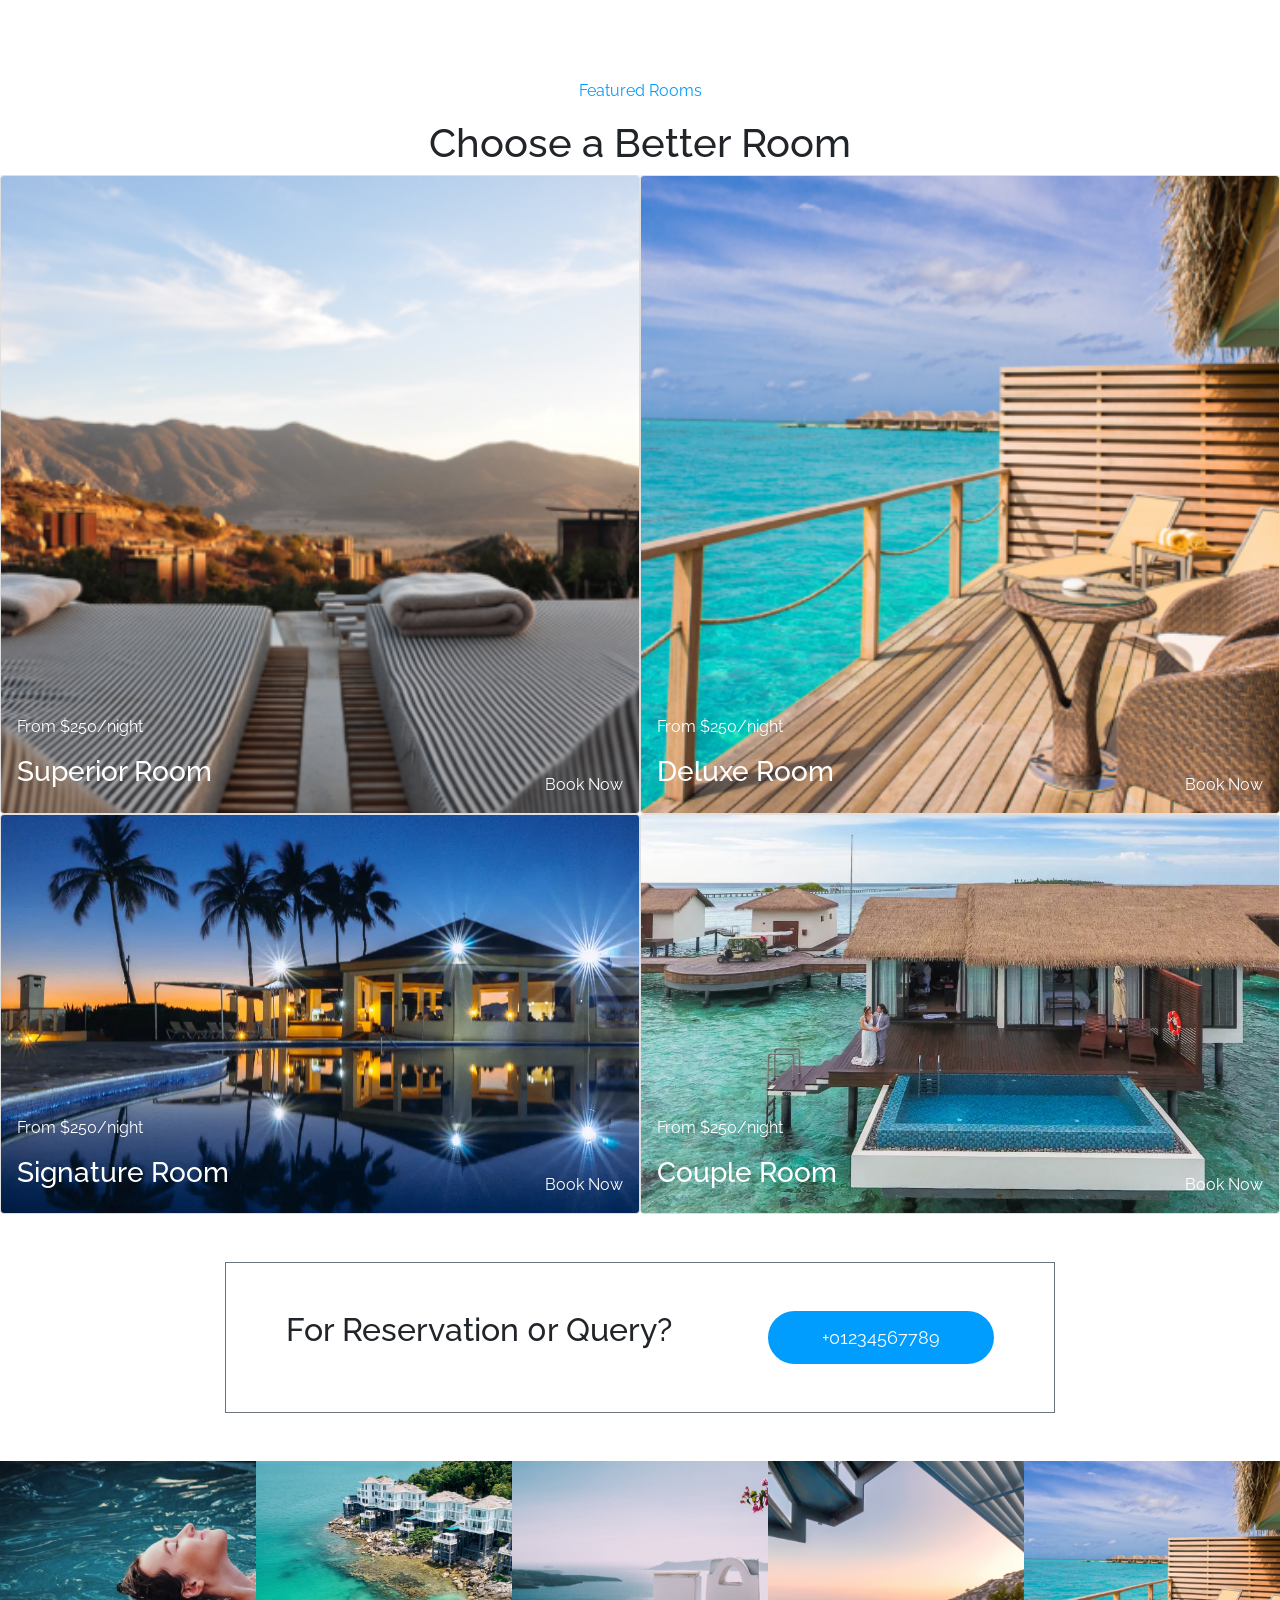
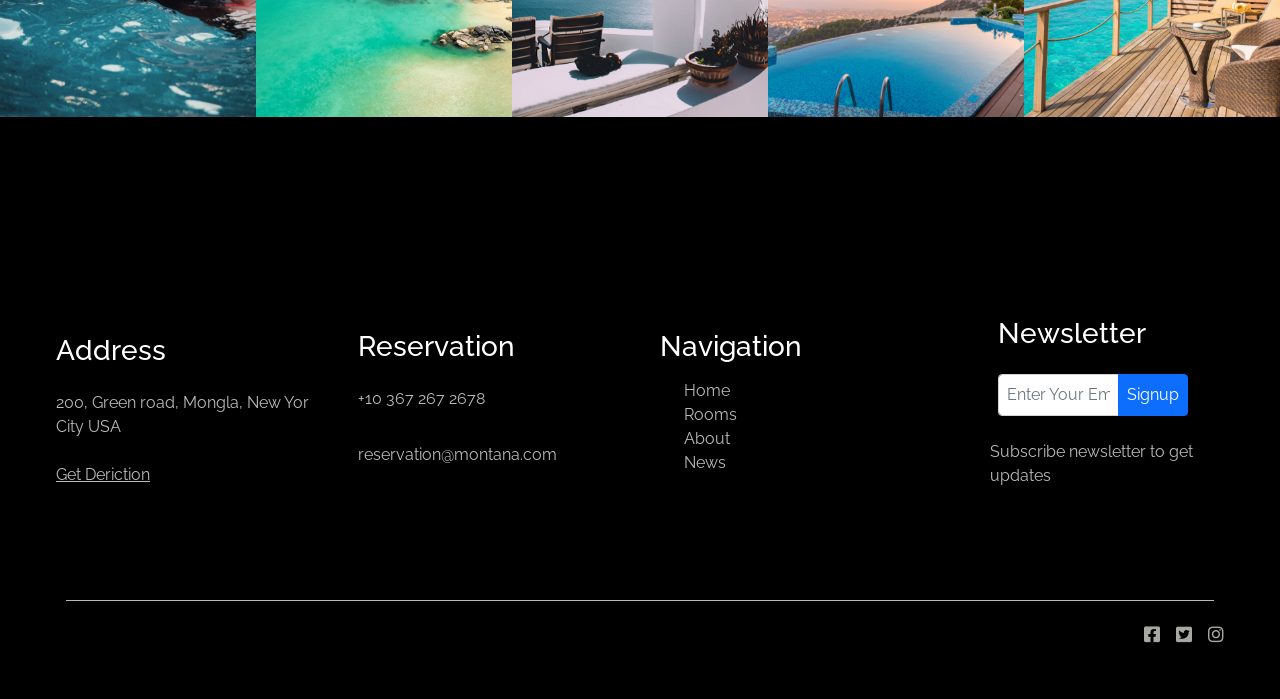
==== commit 792d5236: "zoom image Ongoing Offers" ====
--- a/rooms.html
+++ b/rooms.html
@@ -94,39 +94,52 @@
       <h1 class="text-center">Ongoing Offers</h1>
       <div class="row p-5">
         <div class="col-md-4">
-          <div class="item">
-            <img src="imgs/download (8).png" class="w-100" />
-            <h3>Up to 35% savings on Club rooms and Suites</h3>
-            <ul>
-              <li>Luxaries condition</li>
-              <li>3 Adults & 2 Children size</li>
-              <li>Sea view side</li>
-            </ul>
-            <button type="button" class="button-Ongoing p-2">Book Now</button>
+          <div class="item image">
+            <div id="zoom-In">
+              <figure>
+                <img src="imgs/download (8).png" class="w-100" />
+              </figure>
+
+              <h3 class="mt-3">Up to 35% savings on Club rooms and Suites</h3>
+              <ul>
+                <li>Luxaries condition</li>
+                <li>3 Adults & 2 Children size</li>
+                <li>Sea view side</li>
+              </ul>
+              <button type="button" class="button-Ongoing p-2">Book Now</button>
+            </div>
           </div>
         </div>
         <div class="col-md-4">
-          <div class="item">
-            <img src="imgs/download (9).png" class="w-100" />
-            <h3>Up to 35% savings on Club rooms and Suites</h3>
-            <ul>
-              <li>Luxaries condition</li>
-              <li>3 Adults & 2 Children size</li>
-              <li>Sea view side</li>
-            </ul>
-            <button type="button" class="button-Ongoing p-2">Book Now</button>
+          <div class="item image">
+            <div id="zoom-In">
+              <figure>
+                <img src="imgs/download (9).png" class="w-100" />
+              </figure>
+              <h3 class="mt-3">Up to 35% savings on Club rooms and Suites</h3>
+              <ul>
+                <li>Luxaries condition</li>
+                <li>3 Adults & 2 Children size</li>
+                <li>Sea view side</li>
+              </ul>
+              <button type="button" class="button-Ongoing p-2">Book Now</button>
+            </div>
           </div>
         </div>
         <div class="col-md-4">
-          <div class="item">
-            <img src="imgs/download (10).png" class="w-100" />
-            <h3>Up to 35% savings on Club rooms and Suites</h3>
-            <ul>
-              <li>Luxaries condition</li>
-              <li>3 Adults & 2 Children size</li>
-              <li>Sea view side</li>
-            </ul>
-            <button type="button" class="button-Ongoing p-2">Book Now</button>
+          <div class="item image">
+            <div id="zoom-In">
+              <figure>
+                <img src="imgs/download (10).png" class="w-100" />
+              </figure>
+              <h3 class="mt-3">Up to 35% savings on Club rooms and Suites</h3>
+              <ul>
+                <li>Luxaries condition</li>
+                <li>3 Adults & 2 Children size</li>
+                <li>Sea view side</li>
+              </ul>
+              <button type="button" class="button-Ongoing p-2">Book Now</button>
+            </div>
           </div>
         </div>
       </div>
@@ -139,11 +152,13 @@
       <h1 class="text-center">Choose a Better Room</h1>
       <div class="row">
         <div class="col-md-6 card text-white padding-0">
+          
           <img
             src="imgs/download (10).png"
             class="img-fluid card-img h-100"
             alt="..."
           />
+
           <div
             class="
               card-img-overlay
@@ -190,7 +205,7 @@
         <div class="col-md-6 card text-white padding-0">
           <img
             src="imgs/download8.webp"
-            class="img-fluid card-img w-100 h-100 room-item"
+            class="img-fluid card-img w-100 h-100"
             alt="..."
           />
           <div
@@ -257,22 +272,45 @@
     <!-- end of reserve -->
 
     <!-- start of gallery -->
-    <div class="container-fluid mt-5 ">
+    <div class="container-fluid mt-5">
       <div class="row">
-        <div class="col-md-15 col-sm-3 padding-0">
-          <img src="imgs/download (3).png" class="img-fluid" alt="" />
-        </div>
-        <div class="col-md-15 col-sm-3 padding-0">
-          <img src="imgs/download (4).png" class="img-fluid" alt="" />
-        </div>
-        <div class="col-md-15 col-sm-3 padding-0">
-          <img src="imgs/download (5).png" class="img-fluid" alt="" />
-        </div>
-        <div class="col-md-15 col-sm-3 padding-0">
-          <img src="imgs/download (6).png" class="img-fluid" alt="" />
-        </div>
-        <div class="col-md-15 col-sm-3 padding-0">
-          <img src="imgs/download (7).png" class="img-fluid" alt="" />
+        <div class="col-md-15 col-sm-3 padding-0 gallery-item">
+          <img src="imgs/download (3).png" class="img-fluid image" alt="" />
+          <div class="overlay">
+            <i class="fab fa-instagram icon-overlay left-overlay"></i>
+          </div>
+        </div>
+        <div class="col-md-15 col-sm-3 padding-0 gallery-item">
+          <img src="imgs/download (4).png" class="img-fluid image" alt="" />
+          <div class="overlay">
+            <div class="icon-overlay left-overlay">
+              <i class="fab fa-instagram"></i>
+            </div>
+          </div>
+        </div>
+        <div class="col-md-15 col-sm-3 padding-0 gallery-item">
+          <img src="imgs/download (5).png" class="img-fluid image" alt="" />
+          <div class="overlay">
+            <div class="icon-overlay left-overlay">
+              <i class="fab fa-instagram"></i>
+            </div>
+          </div>
+        </div>
+        <div class="col-md-15 col-sm-3 padding-0 gallery-item">
+          <img src="imgs/download (6).png" class="img-fluid image" alt="" />
+          <div class="overlay">
+            <div class="icon-overlay left-overlay">
+              <i class="fab fa-instagram"></i>
+            </div>
+          </div>
+        </div>
+        <div class="col-md-15 col-sm-3 padding-0 gallery-item">
+          <img src="imgs/download (7).png" class="img-fluid image" alt="" />
+          <div class="overlay">
+            <div class="icon-overlay left-overlay">
+              <i class="fab fa-instagram"></i>
+            </div>
+          </div>
         </div>
       </div>
     </div>
@@ -280,7 +318,7 @@
 
     <!-- start of footer -->
 
-    <footer class="container-fluid bgclr-footer text-white  p-5">
+    <footer class="container-fluid bgclr-footer text-white p-5">
       <div class="row mt-5 d-flex justify-content-center align-items-center">
         <div class="col-md-3 mt-5">
           <h3 class="p-2">Address</h3>
--- a/css/style.css
+++ b/css/style.css
@@ -93,6 +93,25 @@
 
 /* start of Ongoing Offers  */
 
+figure {
+	overflow: hidden;
+	margin: 0 10px;
+}
+
+.image img {
+	display: block;
+	width: 100%;
+	height: 50vh;
+	cursor: pointer;
+}
+.image #zoom-In figure img {
+	transform: scale(1);
+	transition: 0.3s ease-in-out;
+}
+.image #zoom-In figure:hover img {
+	transform: scale(1.5);
+}
+
 .button-Ongoing{
   width: 100%;
     text-align: center;
@@ -115,23 +134,54 @@
 
  /* start of Featured Rooms  */
 
-/* .room-item{
-  width: 100%;
-    -webkit-transform: scale(1);
-    -moz-transform: scale(1);
-    -ms-transform: scale(1);
-    transform: scale(1);
-    -webkit-transition: .5s;
-    -moz-transition: .5s;
-    -o-transition: .5s;
-    transition: .5s;
-} */
+
 .room-link:hover{
   color: #009dff !important;
 
 }
  /* end of Featured Rooms  */
 
+ /* start of gallery */
+ .gallery-item{
+   position: relative;
+   width: 20%;
+   height: 20%;
+   display: inline-block;
+ }
+ .image{
+   display: block;
+   width: 100%;
+   height: 100%;
+ }
+ .overlay{
+   position: absolute;
+   transition: all .3s ease;
+   opacity: 0;
+
+ }
+ .gallery-item:hover .overlay{
+  opacity: 1;
+  background-color: lightgray;
+}
+ .icon-overlay{
+  color: white;
+  position: absolute;
+  top:10%;
+  left:50%;
+  transform: translate(-50%,-50%);
+  font-size: 40px;
+ }
+ .left-overlay{
+   height: 100%;
+   width: 0;
+   top:-150px;
+   left:-150px;
+
+ }
+ 
+/* end of gallery */
+
+ 
  .phone-nu{
   background: #009dff;
   color: #fff;
@@ -199,4 +249,4 @@
 .clr-foot{
   color:#BABABA;
 
-}+}
